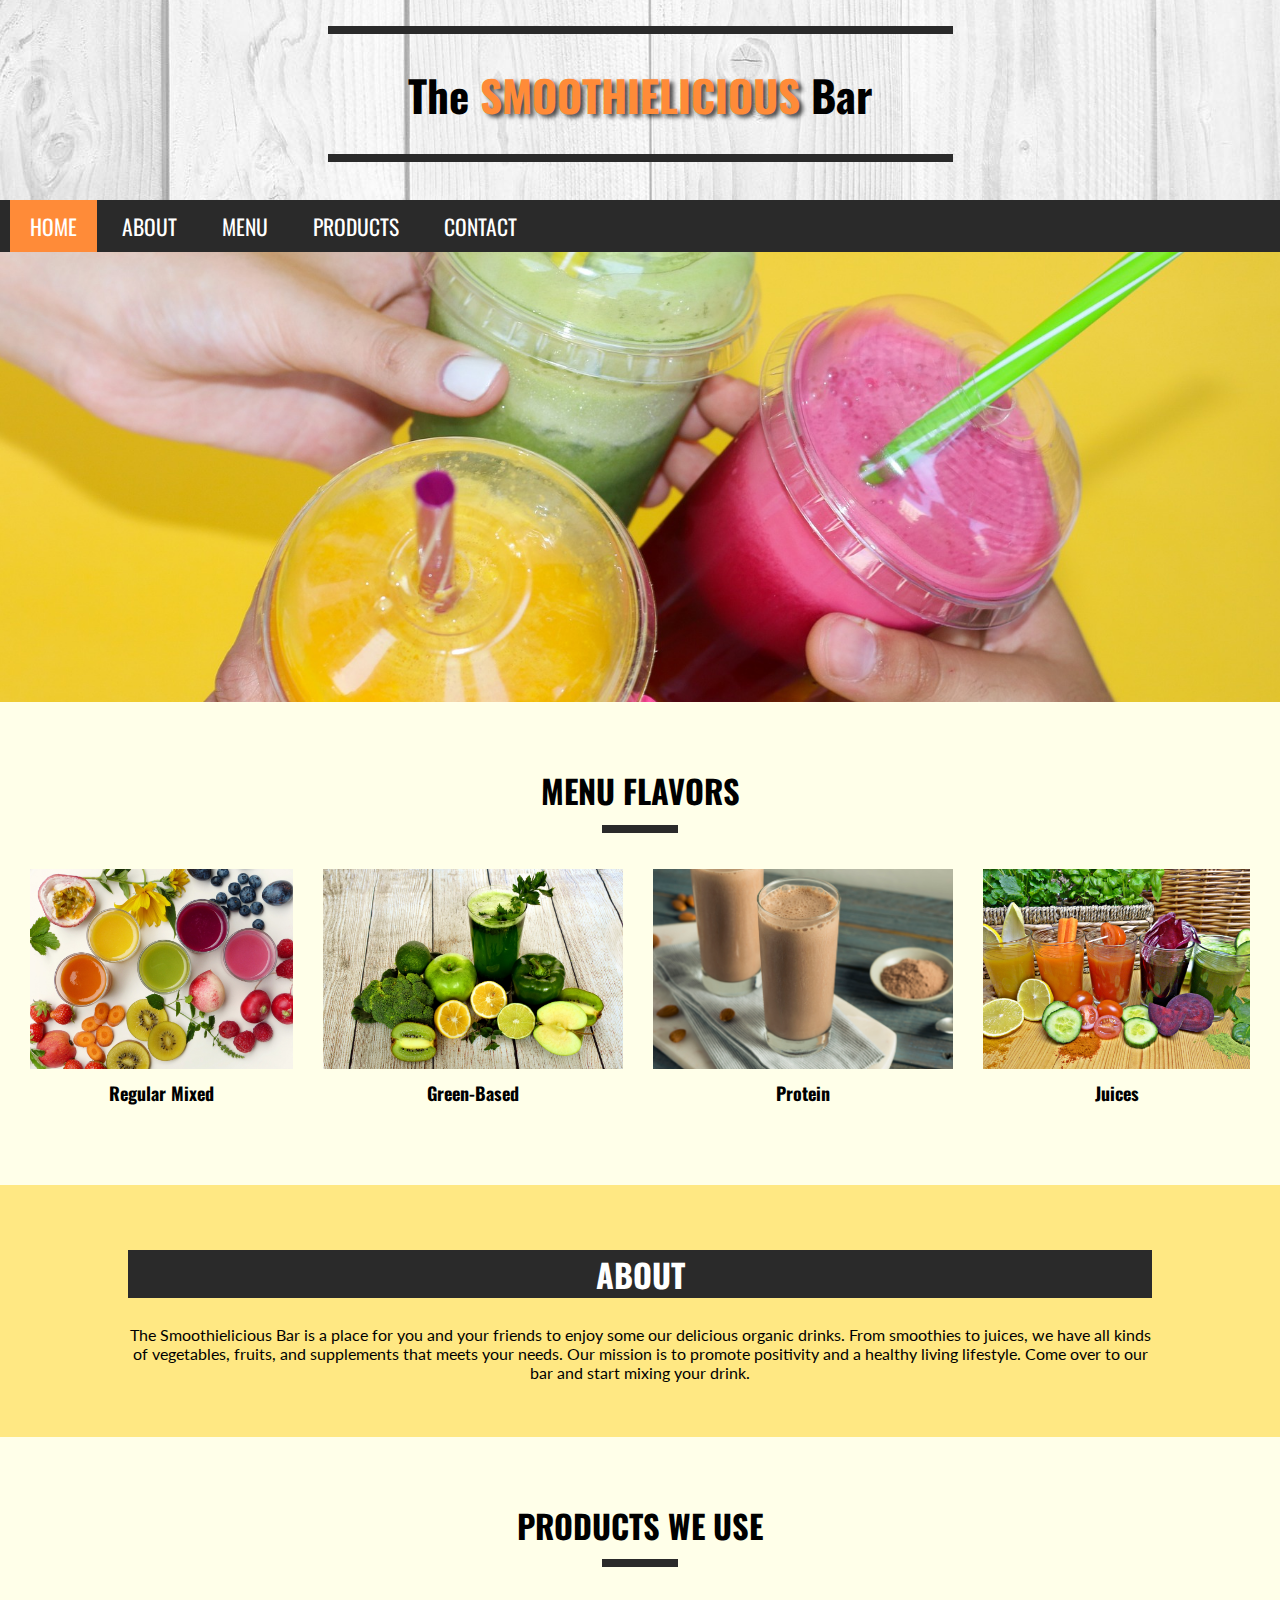
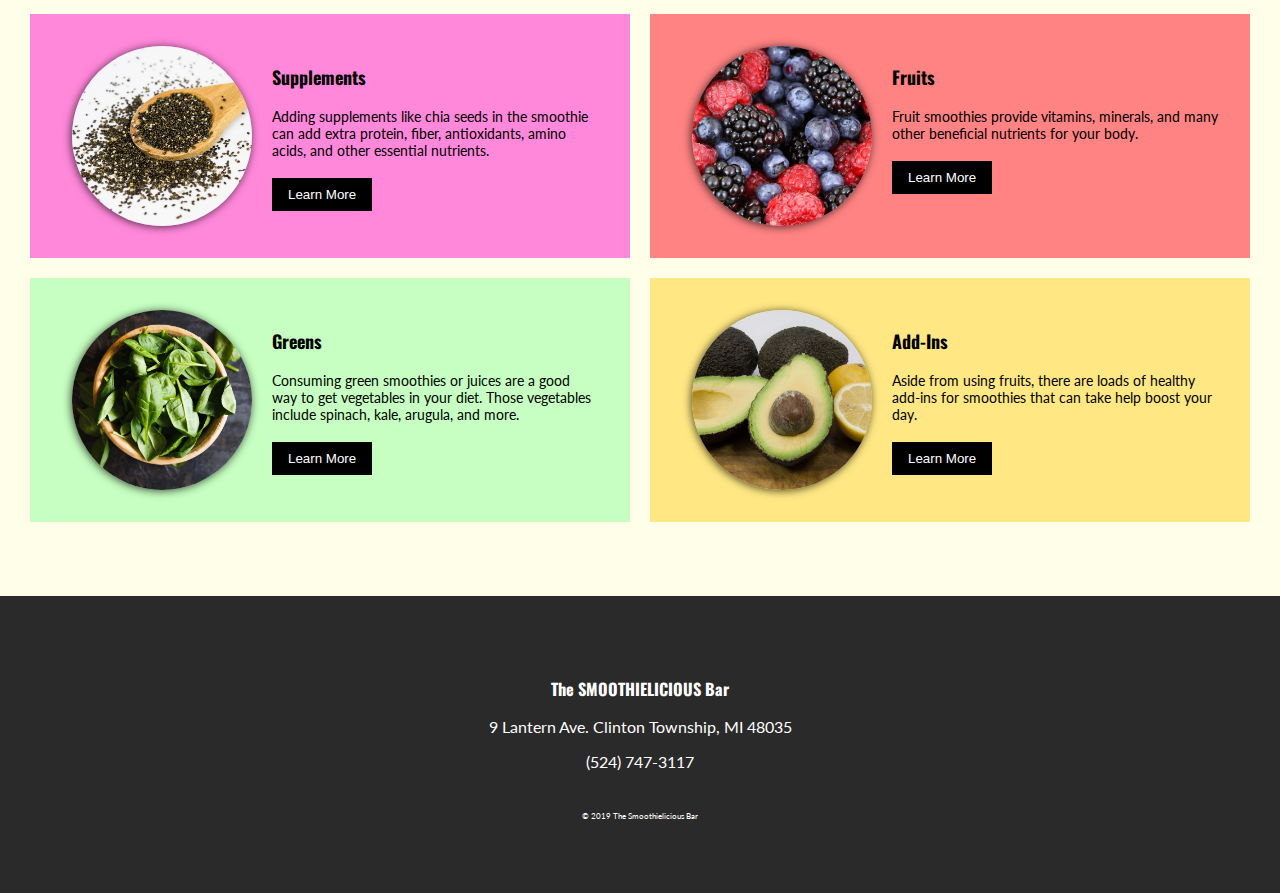
==== index.html @ 9494b2f1 "Uploaded Files" ====
<!DOCTYPE html>
<!-- 
Myca Bautista
WEB 150, ASN5
Business name: The Smoothielicious Bar 
-->
<html lang="en">
    <head>
        <title>The Smoothielicious Bar</title>
        <meta name="viewport" content="width=device-width, initial-scale=1">
        <link href="https://fonts.googleapis.com/css?family=Lato|Oswald&display=swap" rel="stylesheet">
        <link rel="stylesheet" href="styles/main.css">
    </head>
    <body>
        <!-- Header w/ Logo,  -->
        <header>
            <div>
                <hr class="line">
                <h1>The <span class="logo">SMOOTHIELICIOUS</span> Bar</h1>
                <hr class="line">
            </div>
        </header>
        <!-- Navigation -->
        <nav>
            <a href="index.html" class="active">Home</a>
            <a href="about.html">About</a>
            <a href="menu.html">Menu</a>
            <a href="products.html">Products</a>
            <a href="contact.html">Contact</a>
        </nav>
        <!-- Hero-Header  -->
        <div class="parallax"></div>

        <!-- Main Pages Begin -->
        <main class="main-col">

            <!-- Menu Section -->
            <h2 class="title">MENU FLAVORS</h2> 
            <hr class="small-line">
            <section class="row menu">
                <div class="menu-type">
                    <a href="#">
                        <img src="images/smoothies-3809508_1920.jpg" alt="Variety of Fruits and Smoothies by @Silviarita on pixabay.com">
                        <h3>Regular Mixed</h3>
                    </a>
                </div>
                <div class="menu-type">
                    <a href="#">
                        <img src="images/smoothie-3697014_1920.jpg" alt="Variety of green vegetables and a smoothie by @marijana11 on pixabay.com">
                        <h3>Green-Based</h3>
                    </a>
                </div>
                <div class="menu-type">
                    <a href="">
                        <img src="images/85763653_m.jpg" alt="Healthy protein shake by Brent Hofacker on 123rf.com">
                        <h3>Protein</h3>
                    </a>
                </div>
                <div class="menu-type">
                    <a href="">
                        <img src="images/detox-1995433_1920.jpg" alt="Variety of flavored juices by @silviarita on pixabay.com">
                        <h3>Juices</h3>
                    </a>
                </div>

            </section>

            <!-- About Section -->
            <section class="about-sect">
                <h2>ABOUT</h2>
                <p>The Smoothielicious Bar is a place for you and your friends to enjoy some our delicious organic drinks. 
                    From smoothies to juices, we have all kinds of vegetables, fruits, and supplements that meets your needs. 
                    Our mission is to promote positivity and a healthy living lifestyle. Come over to our bar and start mixing your drink. 
                </p>
            </section>

            <!-- Products Used Section -->
            <h2 class="title">PRODUCTS WE USE</h2>
            <hr class="small-line">

            <section class="row product">
                <!-- Product List -->
                <div class="product-type">
                        <img src="images/chia-2119771_1920.jpg" alt="Chia seeds by @ValeriaLu on pixabay.com">
                        <h3>Supplements</h3>
                        <p>Adding supplements like chia seeds in the smoothie can add extra protein, fiber, antioxidants, amino acids, and other essential nutrients.</p>
                        <button>Learn More</button>
                </div>
                <div class="product-type">
                        <img src="images/background-2277_1920.jpg" alt="Assorted fruit berries by @PublicDomainPictures on pixabay.com">
                        <h3>Fruits</h3>
                        <p>Fruit smoothies provide vitamins, minerals, and many other beneficial nutrients for your body.</p>
                        <button>Learn More</button>

                </div>
                <div class="product-type">
                        <img src="images/top-view-1248955_1920.jpg" alt="Basil Herbs in a bowl by @kkolosov on pixabay.com">
                        <h3>Greens</h3>
                        <p>Consuming green smoothies or juices are a good way to get vegetables in your diet. Those vegetables include spinach, kale, arugula, and more.</p>
                        <button>Learn More</button>

                </div>
                <div class="product-type">
                        <img src="images/avocado-1276875_1920.jpg" alt="Avocados by @stux on pixabay.com">
                        <h3>Add-Ins</h3>
                        <p>Aside from using fruits, there are loads of healthy add-ins for smoothies that can take help boost your day.</p>
                        <button>Learn More</button>
                </div>
            </section>
        </main>

        <!-- Footer -->
        <footer>
            <div class="address-foot">
                <h3>The SMOOTHIELICIOUS Bar</h3>
                <p>
                    9 Lantern Ave.
                    Clinton Township, MI 48035
                </p>
                <p>(524) 747-3117</p>

            </div>
            <p class="copyright"> &copy; 2019 The Smoothielicious Bar</p>
        </footer>


    </body>



</html>
---- styles/main.css ----
/* 
Myca Bautista
WEB 150, ASN5
Business name: The Smoothielicious Bar
*/

* {
    box-sizing: border-box;
  }
  
body {
    font-family: Oswald, arial, helvetica, sans-serif;
    margin: 0 auto;
    max-width: 2600px;
    /* We want our font size in a range where 14px is the minimum at the
    smallest viewport width (300px) and where 24px is the maximum at the
    largest viewport width (1600px) */
    font-size: calc(14px + (24 - 14) * ((100vw - 300px) / (1600 - 300)));
    background-color: #ffffe9; 
}
button {
    background: black;
    border: 1px solid black;
    color: white;
    padding: 8px 15px;
}

button:hover {
    background: white;
    border: 1px solid white;
    color: black;
}

hr.small-line {
    width: 6%; 
    border: 4px solid #2a2a2a;   
}

p {
    font-family: Lato, Arial, Helvetica, sans-serif; 
    font-size: 16px; 
}

.row {
    display: flex;
    flex-wrap: wrap;
    justify-content: center; 
    align-content: stretch; 
    padding: 2% 0px 5% 0px; 

}

.title {
    text-align: center;
    margin-top: 5%; 
    margin-bottom: 10px;  
}


/* Header */
header {
    text-align: center;
    justify-content: center;
    width: 100%;
    min-height: 200px;
    background-image: url(../images/white-1809005_1280.jpg);
    background-repeat: no-repeat;
    background-position: center;
    background-size: cover;

}

header div {
    align-self: center;
    min-width: 50%;
    padding: 15px;
    color: #000;
    font-weight: bold;
}

hr.line {
    width: 50%; 
    border: 4px solid #2a2a2a; 
}


.logo {
    color: #FF8B38; 
    text-shadow: 4px 3px 4px rgba(0, 0, 0, 0.69); 
}


/* Navigation */
nav {
    text-transform: uppercase; 
    background-color: #2a2a2a;
    position: sticky;
    top: 0;
    padding: 10px; 
    margin: 0 auto; 
}
  
nav a {
    color: #FFF;
    padding: 10px 20px;
    text-decoration: none;
    text-align: center;
}

nav a.active {
    background-color: #FF8B38;
}
  
nav a:hover {
    background-color: #ffe883;
    color: #000;
}

/* Hero - Header */
.parallax {
  min-height: 450px;
  background-attachment: fixed;
  background-position: center;
  background-repeat: no-repeat;
  background-size: cover;
  background-image: url("../images/smoothies-1646627_1920.jpg")
}


/* Menu Section */
.menu .menu-type {
    flex-basis: 200px; /*max width*/
}
.menu .menu-type a {
    text-decoration: none;
    color: black; 
}
.menu .menu-type a:hover {
    color: #FF8B38;
}

.menu .menu-type img {
    max-width: 300px;
    height: 200px;
    margin: 0px 15px;
}

.menu .menu-type h3 {
    font-size: 18px; 
    text-align: center; 
    padding: 5px 0px 15px 0px; 
    margin: 0; 
}

/* About Section */
.about-sect {
    padding: 3% 10%; 
    text-align: center; 
    background-color: #ffe883;
}

.about-sect h2 {
    background: #2a2a2a; 
    color: white; 
}

/* Product Section */
.product .product-type {
    flex-basis: 600px; /*max width*/
    margin: 10px; 
    padding: 32px; 
}

.product-type:nth-child(1){
    background: #ff88db; 
}
.product-type:nth-child(2){
    background: #ff8383; 
}
.product-type:nth-child(3){
    background: #c6ffc1; 
}
.product-type:nth-child(4){
    background: #ffe883; 
}

.product .product-type img {
    max-width: 180px;
    border-radius: 50%;
    height: 180px;
    margin: 0px 20px 0px 10px; ;
    float: left;
    object-fit: cover;
    box-shadow: -1px 1px 9px rgba(0, 0, 0, 0.69); 

}

.product .product-type h3 {
    font-size: 18px; 
    text-align: left; 
}
.product .product-type p {
    font-size: 14px; 
}

/* Footer Section */

footer {
    padding: 5%; 
    text-align: center;
    background-color: #2a2a2a;
    color: white; 
}
.address-foot{
    font-size: 14px; 
    margin-bottom: 40px; 
}

.copyright {
    font-size: 8px; 
    bottom: 0; 
}
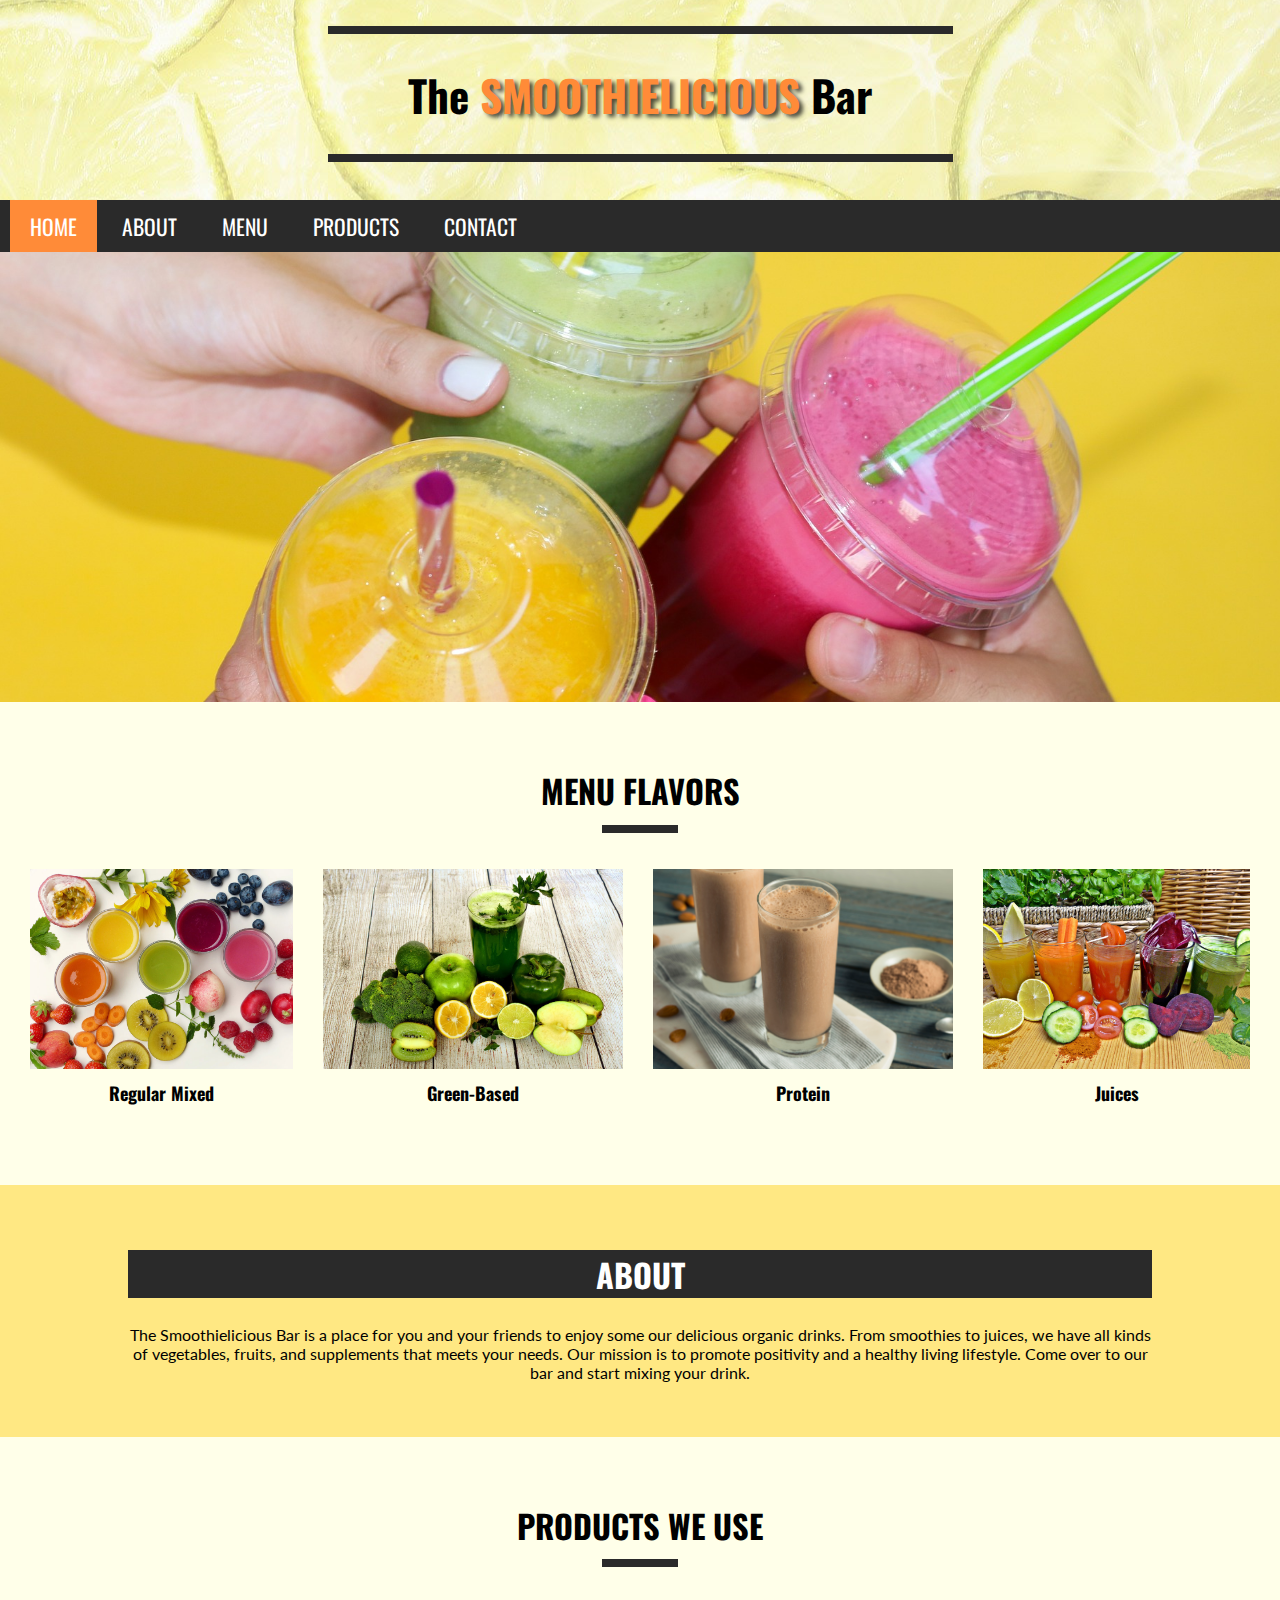
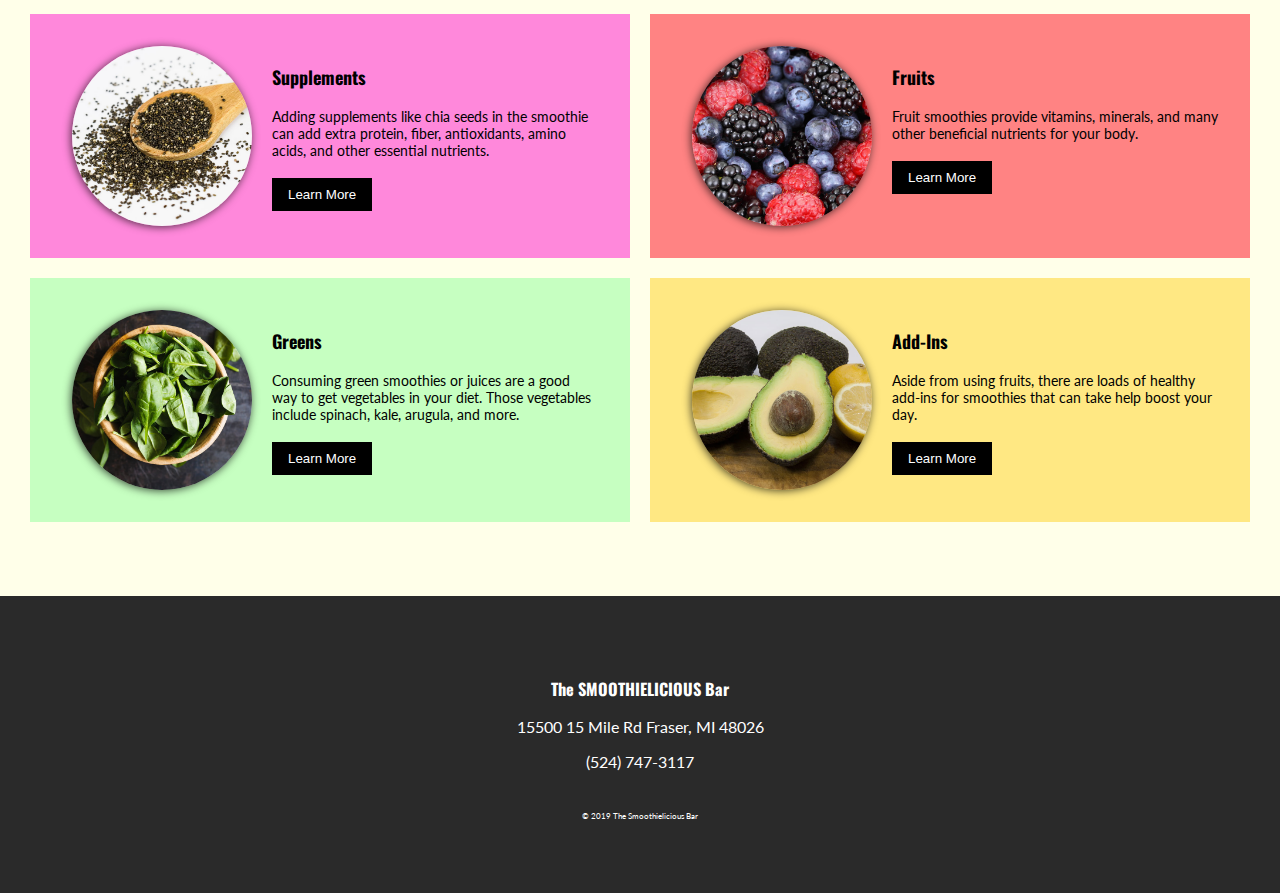
==== commit 2ba7514a: "Finished Product of Website" ====
--- a/index.html
+++ b/index.html
@@ -1,7 +1,7 @@
 <!DOCTYPE html>
 <!-- 
 Myca Bautista
-WEB 150, ASN5
+WEB 150, ASN6
 Business name: The Smoothielicious Bar 
 -->
 <html lang="en">
@@ -23,8 +23,8 @@
         <!-- Navigation -->
         <nav>
             <a href="index.html" class="active">Home</a>
-            <a href="about.html">About</a>
-            <a href="menu.html">Menu</a>
+            <a href="#about-sect">About</a>
+            <a href="#menu-sect">Menu</a>
             <a href="products.html">Products</a>
             <a href="contact.html">Contact</a>
         </nav>
@@ -35,7 +35,7 @@
         <main class="main-col">
 
             <!-- Menu Section -->
-            <h2 class="title">MENU FLAVORS</h2> 
+            <h2 class="title" id="menu-sect">MENU FLAVORS</h2> 
             <hr class="small-line">
             <section class="row menu">
                 <div class="menu-type">
@@ -66,7 +66,7 @@
             </section>
 
             <!-- About Section -->
-            <section class="about-sect">
+            <section class="about-sect" id="about-sect">
                 <h2>ABOUT</h2>
                 <p>The Smoothielicious Bar is a place for you and your friends to enjoy some our delicious organic drinks. 
                     From smoothies to juices, we have all kinds of vegetables, fruits, and supplements that meets your needs. 
@@ -84,27 +84,43 @@
                         <img src="images/chia-2119771_1920.jpg" alt="Chia seeds by @ValeriaLu on pixabay.com">
                         <h3>Supplements</h3>
                         <p>Adding supplements like chia seeds in the smoothie can add extra protein, fiber, antioxidants, amino acids, and other essential nutrients.</p>
-                        <button>Learn More</button>
+                        <a href="products.html">
+                            <button>
+                            Learn More
+                            </button>
+                        </a>
                 </div>
                 <div class="product-type">
                         <img src="images/background-2277_1920.jpg" alt="Assorted fruit berries by @PublicDomainPictures on pixabay.com">
                         <h3>Fruits</h3>
                         <p>Fruit smoothies provide vitamins, minerals, and many other beneficial nutrients for your body.</p>
-                        <button>Learn More</button>
+                        <a href="products.html">
+                            <button>
+                            Learn More
+                            </button>
+                        </a>
 
                 </div>
                 <div class="product-type">
                         <img src="images/top-view-1248955_1920.jpg" alt="Basil Herbs in a bowl by @kkolosov on pixabay.com">
                         <h3>Greens</h3>
                         <p>Consuming green smoothies or juices are a good way to get vegetables in your diet. Those vegetables include spinach, kale, arugula, and more.</p>
-                        <button>Learn More</button>
+                        <a href="products.html">
+                            <button>
+                            Learn More
+                            </button>
+                        </a>
 
                 </div>
                 <div class="product-type">
                         <img src="images/avocado-1276875_1920.jpg" alt="Avocados by @stux on pixabay.com">
                         <h3>Add-Ins</h3>
                         <p>Aside from using fruits, there are loads of healthy add-ins for smoothies that can take help boost your day.</p>
-                        <button>Learn More</button>
+                        <a href="products.html">
+                            <button>
+                            Learn More
+                            </button>
+                        </a>
                 </div>
             </section>
         </main>
@@ -114,8 +130,8 @@
             <div class="address-foot">
                 <h3>The SMOOTHIELICIOUS Bar</h3>
                 <p>
-                    9 Lantern Ave.
-                    Clinton Township, MI 48035
+                    15500 15 Mile Rd
+                    Fraser, MI 48026
                 </p>
                 <p>(524) 747-3117</p>
 
--- a/styles/main.css
+++ b/styles/main.css
@@ -1,6 +1,6 @@
 /* 
 Myca Bautista
-WEB 150, ASN5
+WEB 150, ASN6
 Business name: The Smoothielicious Bar
 */
 
@@ -18,19 +18,26 @@
     font-size: calc(14px + (24 - 14) * ((100vw - 300px) / (1600 - 300)));
     background-color: #ffffe9; 
 }
-button {
+button, input[type="submit"] {
     background: black;
     border: 1px solid black;
     color: white;
     padding: 8px 15px;
 }
 
+
 button:hover {
     background: white;
     border: 1px solid white;
     color: black;
 }
 
+input[type="submit"]:hover {
+    background: #ff88db;
+    border: 1px solid #ff88db;
+    color: black;
+}
+
 hr.small-line {
     width: 6%; 
     border: 4px solid #2a2a2a;   
@@ -40,13 +47,29 @@
     font-family: Lato, Arial, Helvetica, sans-serif; 
     font-size: 16px; 
 }
+
+.page-info p {
+    margin: 5px auto; 
+    font-size: 14px; 
+}
+
+.page-title {
+    text-align: center;
+    padding: 3%; 
+}
+
+.page-title h2 {
+    margin: 0; 
+    padding: 10px; 
+}
+
 
 .row {
     display: flex;
     flex-wrap: wrap;
     justify-content: center; 
     align-content: stretch; 
-    padding: 2% 0px 5% 0px; 
+    padding: 2% 0 5% 0; 
 
 }
 
@@ -60,10 +83,9 @@
 /* Header */
 header {
     text-align: center;
-    justify-content: center;
     width: 100%;
     min-height: 200px;
-    background-image: url(../images/white-1809005_1280.jpg);
+    background-image: url(../images/lime-2481346_1280.jpg);
     background-repeat: no-repeat;
     background-position: center;
     background-size: cover;
@@ -126,7 +148,6 @@
   background-image: url("../images/smoothies-1646627_1920.jpg")
 }
 
-
 /* Menu Section */
 .menu .menu-type {
     flex-basis: 200px; /*max width*/
@@ -142,13 +163,13 @@
 .menu .menu-type img {
     max-width: 300px;
     height: 200px;
-    margin: 0px 15px;
+    margin: 0 15px;
 }
 
 .menu .menu-type h3 {
     font-size: 18px; 
     text-align: center; 
-    padding: 5px 0px 15px 0px; 
+    padding: 5px 0 15px 0; 
     margin: 0; 
 }
 
@@ -188,7 +209,7 @@
     max-width: 180px;
     border-radius: 50%;
     height: 180px;
-    margin: 0px 20px 0px 10px; ;
+    margin: 0 20px 0 10px; ;
     float: left;
     object-fit: cover;
     box-shadow: -1px 1px 9px rgba(0, 0, 0, 0.69); 
@@ -201,6 +222,145 @@
 }
 .product .product-type p {
     font-size: 14px; 
+}
+
+/* Contact Section */
+
+label {
+    padding-bottom: 5px; 
+}
+
+.contact {
+    justify-content: space-evenly;
+    padding: 10px;
+    margin: 5% 0; 
+}
+
+
+.contact-form p {
+    display: flex;
+    flex-wrap: wrap;
+    width: 100%;
+    margin-bottom: 5%;
+}
+
+.contact-title  {
+    background: #ff88db; 
+}
+
+
+input[type="text"],
+input[type="email"],
+select,
+textarea {
+  border: thin solid #ffe883;
+  padding: 10px;
+  background: #ffe883;  
+  width: 100%; 
+  box-shadow: 6px 7px 5px -5px rgba(0,0,0,0.46);
+
+}
+
+.contact .map {
+    height: 400px; 
+    max-width: 500px; 
+    border: none;
+} 
+
+
+/* Products Page  */
+
+.product-page {
+    background: white; 
+}
+
+.product-items {
+    margin: 5% auto; 
+}
+
+.product-title {
+    background: #bee7ff; 
+}
+
+.product-table {
+    max-width: 80%;
+    margin: 0 auto 20px auto;
+    border-collapse: collapse;
+  }
+  
+.product-table caption {
+    text-align: left;
+    font-size: .75em;
+    font-family: Lato, Arial, Helvetica, sans-serif; 
+    margin-bottom: 20px; 
+
+}
+.product-table caption h3 {
+    text-align: left;
+    font-family: Oswald, arial, helvetica, sans-serif;
+    margin-bottom: 5px; 
+
+}
+
+.product-table th,
+.product-table td {
+    padding: 5px 7px 5px 7px;
+    font-size: 16px; 
+    font-family: Lato, Arial, Helvetica, sans-serif; 
+}
+
+.product-table th {
+
+    font-weight: 400;
+    text-transform: uppercase;
+    text-align: left;
+    padding-top: 5px;
+    padding-bottom: 5px;
+    color: #000;
+}
+
+.product-table caption img{
+    max-width: 80px;
+    border-radius: 50%;
+    height: 80px;
+    margin: 0 20px 0 10px; 
+    float: left; 
+    object-fit: cover;
+    box-shadow: -1px 1px 9px rgba(0, 0, 0, 0.69); 
+}
+
+.supplements th,
+.supplements td {
+    border: 1px solid #ff88db;
+}
+.supplements th {
+    background: #ff88db;
+}
+
+.fruits th, .fruits td {
+    border: 1px solid #ff8383;
+}
+.fruits th {
+    background: #ff8383;
+}
+
+.greens th, .greens td {
+    border: 1px solid #c6ffc1; 
+}
+
+.greens th {
+    background: #c6ffc1; 
+}
+
+.add-ins th, .add-ins td {
+    border: 1px solid #ffe883; 
+}
+.add-ins th {
+    background: #ffe883; 
+}
+
+.width-80 {
+    width: 100%; 
 }
 
 /* Footer Section */
@@ -219,4 +379,24 @@
 .copyright {
     font-size: 8px; 
     bottom: 0; 
+}
+
+/* Media Queries For Phones*/
+
+@media screen and (max-width: 750px) {
+    .product-table caption img {
+        float: right; 
+    }
+    .contact .map {
+        height: 100px; 
+        max-width: 100%; 
+        border: none;
+        margin: 0 30px; 
+    } 
+    .parallax 
+    {
+        min-height: 400px; 
+        background-position: center top; 
+    }
+
 }